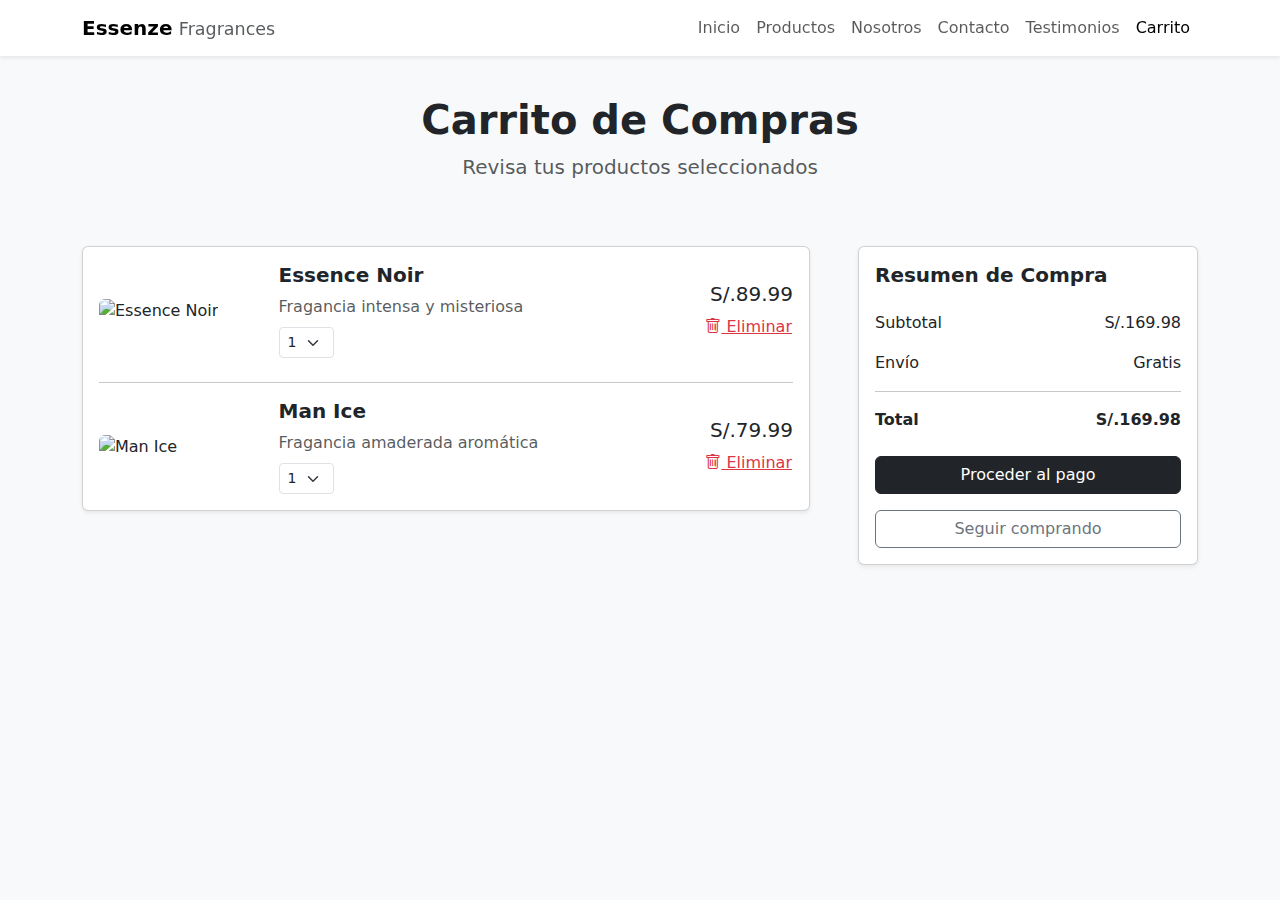
==== compra.html @ f30f4c5b "Tailwind y Bootstrap CSS Primer commit" ====
<!doctype html>
<html lang="es">
  <head>
    <meta charset="utf-8">
    <meta name="viewport" content="width=device-width, initial-scale=1">
    <title>Essenze Fragrances | Carrito de Compras</title>
    <link 
    href="https://cdn.jsdelivr.net/npm/bootstrap@5.3.3/dist/css/bootstrap.min.css" 
    rel="stylesheet"
     integrity="sha384-QWTKZyjpPEjISv5WaRU9OFeRpok6YctnYmDr5pNlyT2bRjXh0JMhjY6hW+ALEwIH" 
     crossorigin="anonymous"
     >
    <link rel="stylesheet" href="https://cdn.jsdelivr.net/npm/bootstrap-icons@1.11.3/font/bootstrap-icons.min.css">
  </head>
  <body class="bg-light">
    <!-- Navegación -->
    <nav class="navbar navbar-expand-lg navbar-light bg-white shadow-sm fixed-top">
      <div class="container">
        <a class="navbar-brand" href="index.html">
          <span class="fw-bold">Essenze</span>
          <small class="text-muted">Fragrances</small>
        </a>
        <button class="navbar-toggler" type="button" data-bs-toggle="collapse" data-bs-target="#navbarNav">
          <span class="navbar-toggler-icon"></span>
        </button>
        <div class="collapse navbar-collapse" id="navbarNav">
          <ul class="navbar-nav ms-auto">
            <li class="nav-item">
              <a class="nav-link" href="index.html#inicio">Inicio</a>
            </li>
            <li class="nav-item">
              <a class="nav-link" href="index.html#productos">Productos</a>
            </li>
            <li class="nav-item">
              <a class="nav-link" href="index.html#nosotros">Nosotros</a>
            </li>
            <li class="nav-item">
              <a class="nav-link" href="index.html#contacto">Contacto</a>
            </li>
            <li class="nav-item">
              <a class="nav-link" href="testimonios.html">Testimonios</a>
            </li>
            <li class="nav-item">
              <a class="nav-link active" href="compra.html">Carrito</a>
            </li>
          </ul>
        </div>
      </div>
    </nav>

    <main class="container py-5 mt-5">
      <!-- Encabezado del carrito -->
      <div class="pb-5 text-center">
        <h2 class="display-6 fw-bold">Carrito de Compras</h2>
        <p class="lead text-muted">Revisa tus productos seleccionados</p>
      </div>

      <div class="row g-5">
        <!-- Lista de productos -->
        <div class="col-md-8">
          <div class="card shadow-sm mb-4">
            <div class="card-body">
              <!-- Producto 1 -->
              <div class="row mb-4 align-items-center">
                <div class="col-md-3">
                  <img src="https://soghaat.co.uk/wp-content/uploads/2023/07/fotor_2023-7-3_14_15_40.jpg.webp" 
                       alt="Essence Noir" class="img-fluid rounded">
                </div>
                <div class="col-md-6">
                  <h5 class="fw-bold">Essence Noir</h5>
                  <p class="text-muted mb-0">Fragancia intensa y misteriosa</p>
                  <div class="mt-2">
                    <select class="form-select form-select-sm w-auto">
                      <option value="1">1</option>
                      <option value="2">2</option>
                      <option value="3">3</option>
                    </select>
                  </div>
                </div>
                <div class="col-md-3 text-end">
                  <h5 class="mb-0">S/.89.99</h5>
                  <button class="btn btn-link text-danger p-0 mt-2">
                    <i class="bi bi-trash"></i> Eliminar
                  </button>
                </div>
              </div>
              <hr>
              <!-- Producto 2 -->
              <div class="row align-items-center">
                <div class="col-md-3">
                  <img src="https://labelleperfumes.com/cdn/shop/files/jimmy-choo-ice_800x.webp?v=1724876463" 
                       alt="Man Ice" class="img-fluid rounded">
                </div>
                <div class="col-md-6">
                  <h5 class="fw-bold">Man Ice</h5>
                  <p class="text-muted mb-0">Fragancia amaderada aromática</p>
                  <div class="mt-2">
                    <select class="form-select form-select-sm w-auto">
                      <option value="1">1</option>
                      <option value="2">2</option>
                      <option value="3">3</option>
                    </select>
                  </div>
                </div>
                <div class="col-md-3 text-end">
                  <h5 class="mb-0">S/.79.99</h5>
                  <button class="btn btn-link text-danger p-0 mt-2">
                    <i class="bi bi-trash"></i> Eliminar
                  </button>
                </div>
              </div>
            </div>
          </div>
        </div>

        <!-- Resumen de compra -->
        <div class="col-md-4">
          <div class="card shadow-sm">
            <div class="card-body">
              <h5 class="card-title fw-bold mb-4">Resumen de Compra</h5>
              <div class="d-flex justify-content-between mb-3">
                <span>Subtotal</span>
                <span>S/.169.98</span>
              </div>
              <div class="d-flex justify-content-between mb-3">
                <span>Envío</span>
                <span>Gratis</span>
              </div>
              <hr>
              <div class="d-flex justify-content-between mb-4">
                <strong>Total</strong>
                <strong>S/.169.98</strong>
              </div>
              <button class="btn btn-dark w-100 mb-3">
                Proceder al pago
              </button>
              <a href="index.html#productos" class="btn btn-outline-secondary w-100">
                Seguir comprando
              </a>
            </div>
          </div>
        </div>
      </div>
    </main>

    <script src="https://cdn.jsdelivr.net/npm/bootstrap@5.3.3/dist/js/bootstrap.bundle.min.js"
     integrity="sha384-YvpcrYf0tY3lHB60NNkmXc5s9fDVZLESaAA55NDzOxhy9GkcIdslK1eN7N6jIeHz" 
     crossorigin="anonymous">
    </script>
  </body>
</html>
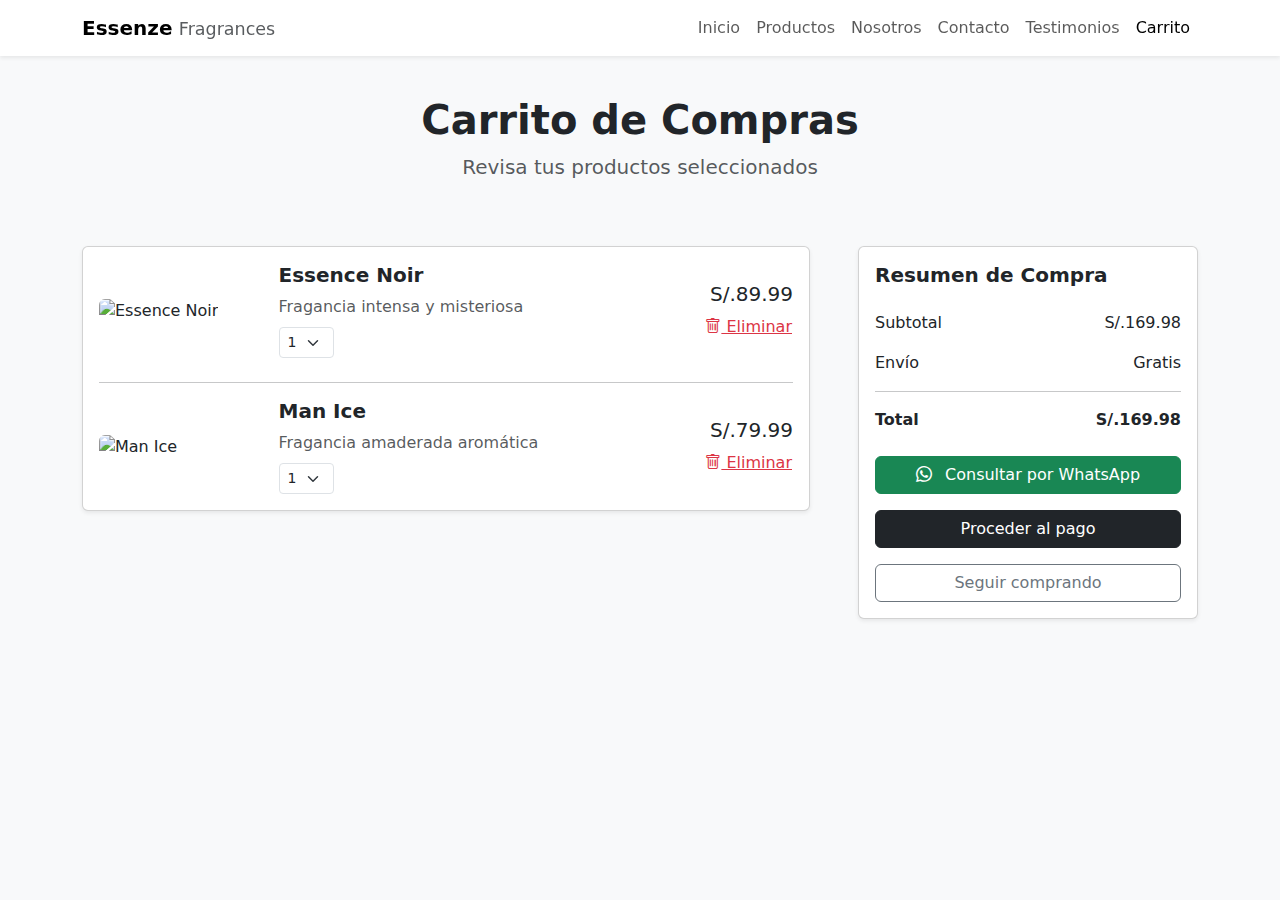
==== commit b451414b: "boton de whatsapp 1" ====
--- a/compra.html
+++ b/compra.html
@@ -131,6 +131,16 @@
                 <strong>Total</strong>
                 <strong>S/.169.98</strong>
               </div>
+              
+              <!-- Botón de WhatsApp -->
+              <a href="https://wa.me/51976508533?text=Hola,%20me%20interesa%20comprar%20fragancias%20de%20Essenze.%20¿Podrían%20ayudarme%20con%20el%20proceso%20de%20compra?" 
+                 class="btn btn-success w-100 mb-3"
+                 target="_blank"
+                 rel="noopener noreferrer">
+                <i class="bi bi-whatsapp me-2"></i>
+                Consultar por WhatsApp
+              </a>
+              
               <button class="btn btn-dark w-100 mb-3">
                 Proceder al pago
               </button>
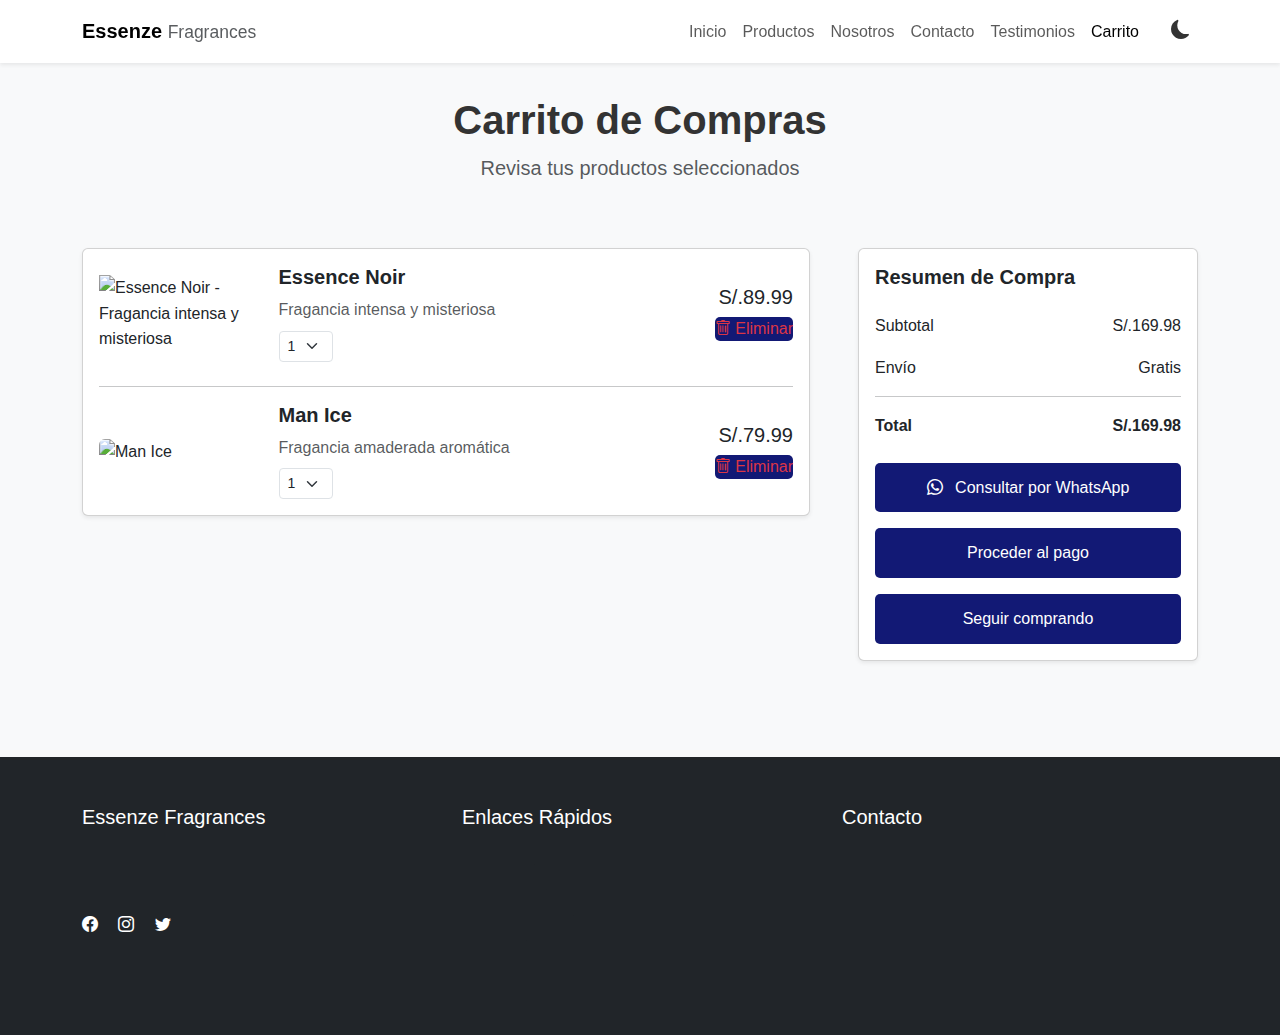
==== commit fe7140e5: "commit nuevo" ====
--- a/compra.html
+++ b/compra.html
@@ -11,6 +11,7 @@
      crossorigin="anonymous"
      >
     <link rel="stylesheet" href="https://cdn.jsdelivr.net/npm/bootstrap-icons@1.11.3/font/bootstrap-icons.min.css">
+    <link rel="stylesheet" href="css/styles.css">
   </head>
   <body class="bg-light">
     <!-- Navegación -->
@@ -44,6 +45,9 @@
               <a class="nav-link active" href="compra.html">Carrito</a>
             </li>
           </ul>
+          <button class="theme-toggle text-gray-600 hover:text-gray-900 ml-4">
+            <i class="bi bi-moon-fill"></i>
+          </button>
         </div>
       </div>
     </nav>
@@ -63,8 +67,11 @@
               <!-- Producto 1 -->
               <div class="row mb-4 align-items-center">
                 <div class="col-md-3">
-                  <img src="https://soghaat.co.uk/wp-content/uploads/2023/07/fotor_2023-7-3_14_15_40.jpg.webp" 
-                       alt="Essence Noir" class="img-fluid rounded">
+                  <img 
+                    src="https://soghaat.co.uk/wp-content/uploads/2023/07/fotor_2023-7-3_14_15_40.jpg.webp" 
+                    alt="Essence Noir - Fragancia intensa y misteriosa" 
+                    class="w-full h-64 object-cover"
+                    loading="lazy">
                 </div>
                 <div class="col-md-6">
                   <h5 class="fw-bold">Essence Noir</h5>
@@ -79,7 +86,9 @@
                 </div>
                 <div class="col-md-3 text-end">
                   <h5 class="mb-0">S/.89.99</h5>
-                  <button class="btn btn-link text-danger p-0 mt-2">
+                  <button 
+                    class="btn btn-link text-danger p-0 mt-2"
+                    aria-label="Eliminar producto">
                     <i class="bi bi-trash"></i> Eliminar
                   </button>
                 </div>
@@ -104,7 +113,9 @@
                 </div>
                 <div class="col-md-3 text-end">
                   <h5 class="mb-0">S/.79.99</h5>
-                  <button class="btn btn-link text-danger p-0 mt-2">
+                  <button 
+                    class="btn btn-link text-danger p-0 mt-2"
+                    aria-label="Eliminar producto">
                     <i class="bi bi-trash"></i> Eliminar
                   </button>
                 </div>
@@ -153,6 +164,39 @@
       </div>
     </main>
 
+    <footer class="bg-dark text-white py-5 mt-5">
+      <div class="container">
+        <div class="row">
+          <div class="col-md-4 mb-4">
+            <h5 class="mb-3">Essenze Fragrances</h5>
+            <p class="text-muted">Fragancias exclusivas que definen tu personalidad</p>
+            <div class="social-links">
+              <a href="#" class="text-white me-3"><i class="bi bi-facebook"></i></a>
+              <a href="#" class="text-white me-3"><i class="bi bi-instagram"></i></a>
+              <a href="#" class="text-white"><i class="bi bi-twitter"></i></a>
+            </div>
+          </div>
+          <div class="col-md-4 mb-4">
+            <h5 class="mb-3">Enlaces Rápidos</h5>
+            <ul class="list-unstyled">
+              <li><a href="index.html#productos" class="text-muted">Productos</a></li>
+              <li><a href="testimonios.html" class="text-muted">Testimonios</a></li>
+              <li><a href="index.html#nosotros" class="text-muted">Sobre Nosotros</a></li>
+              <li><a href="index.html#contacto" class="text-muted">Contacto</a></li>
+            </ul>
+          </div>
+          <div class="col-md-4 mb-4">
+            <h5 class="mb-3">Contacto</h5>
+            <ul class="list-unstyled text-muted">
+              <li><i class="bi bi-geo-alt me-2"></i>Lima, Perú</li>
+              <li><i class="bi bi-telephone me-2"></i>+51 976 508 533</li>
+              <li><i class="bi bi-envelope me-2"></i>info@essenze.com</li>
+            </ul>
+          </div>
+        </div>
+      </div>
+    </footer>
+
     <script src="https://cdn.jsdelivr.net/npm/bootstrap@5.3.3/dist/js/bootstrap.bundle.min.js"
      integrity="sha384-YvpcrYf0tY3lHB60NNkmXc5s9fDVZLESaAA55NDzOxhy9GkcIdslK1eN7N6jIeHz" 
      crossorigin="anonymous">
--- a/css/styles.css
+++ b/css/styles.css
@@ -0,0 +1,844 @@
+/* Reset básico */
+* {
+    margin: 0;
+    padding: 0;
+    box-sizing: border-box;
+  }
+  
+  /* Variables de colores */
+  :root {
+    --color-primary: #121975;       /* Púrpura suave para perfumes */
+    --color-secondary: #2c3e50;
+    --color-accent: #d4af37;        /* Dorado para representar lujo */
+    --color-light: #f8f9fa;
+    --color-dark: #343a40;
+    --color-text: #333;
+    --color-background: #fff;
+    --color-footer: #2c3e50;
+    --shadow: 0 4px 8px rgba(0, 0, 0, 0.1);
+    --transition: all 0.3s ease;
+  }
+
+  /* Añadir después de tus variables existentes */
+
+.backdrop-blur-sm {
+    backdrop-filter: blur(8px);
+    -webkit-backdrop-filter: blur(8px);
+}
+
+/* Ajuste para el tema oscuro */
+.dark-theme #inicio .bg-white\/30 {
+    background-color: rgba(0, 0, 0, 0.4);
+}
+
+/* Animación suave al cargar */
+#inicio .relative {
+    animation: fadeIn 1s ease-out;
+}
+
+@keyframes fadeIn {
+    from {
+        opacity: 0;
+        transform: translateY(20px);
+    }
+    to {
+        opacity: 1;
+        transform: translateY(0);
+    }
+}
+  
+  /* Tema oscuro */
+  .dark-theme {
+    --color-text: #f8f9fa;
+    --color-background: #121212;
+    --color-primary: #d4af37;    /* Color dorado para acentos */
+    --color-secondary: #101a70;
+    --color-footer: #1a1a1a;
+    --shadow: 0 4px 8px rgba(0, 0, 0, 0.3);
+    background-color: var(--color-background);
+    color: var(--color-text);
+  }
+
+  /* Estilos para tema oscuro */
+.dark-theme {
+    --color-text: #f8f9fa;
+    --color-background: #121212;
+    --color-primary: #06051b;
+    --color-secondary: #4a6baf;
+    --color-footer: #1a1a1a;
+}
+
+/* Ajustes específicos para Tailwind en modo oscuro */
+.dark-theme .bg-white {
+    background-color: #1a1a1a !important;
+}
+
+.dark-theme .text-gray-800 {
+    color: #f8f9fa !important;
+}
+
+.dark-theme .text-gray-600 {
+    color: #d1d5db !important;
+}
+
+.dark-theme .bg-gray-100 {
+    background-color: #2d2d2d !important;
+}
+
+.dark-theme .bg-gray-50 {
+    background-color: #121212 !important;
+}
+
+.dark-theme .shadow-md {
+    box-shadow: 0 4px 6px -1px rgba(0, 0, 0, 0.5) !important;
+}
+
+/* Estilos para el botón de tema */
+.theme-toggle {
+    transition: all 0.3s ease;
+    cursor: pointer;
+    padding: 0.5rem;
+    border-radius: 50%;
+}
+
+.dark-theme .theme-toggle svg {
+    color: #f8f9fa;
+}
+
+.theme-toggle:hover {
+    background-color: rgba(255, 255, 255, 0.1);
+}
+
+/* Ajustes para el tema oscuro */
+.dark-theme {
+    --color-text: #f8f9fa;
+    --color-background: #121212;
+    --color-primary: #9575a7;
+    --color-secondary: #4a6baf;
+    --color-footer: #1a1a1a;
+}
+
+/* Ajustes específicos para Tailwind en modo oscuro */
+.dark-theme .bg-gray-50 {
+    background-color: var(--color-background) !important;
+}
+
+.dark-theme .bg-white {
+    background-color: #1a1a1a !important;
+}
+
+.dark-theme .text-gray-800,
+.dark-theme .text-gray-900 {
+    color: var(--color-text) !important;
+}
+
+.dark-theme .text-gray-600 {
+    color: #9ca3af !important;
+}
+
+.dark-theme .bg-gray-100 {
+    background-color: #1a1a1a !important;
+}
+
+/* Ajustes para elementos específicos */
+.dark-theme .shadow-md {
+    box-shadow: 0 4px 6px -1px rgba(0, 0, 0, 0.3) !important;
+}
+
+.dark-theme input,
+.dark-theme textarea {
+    background-color: #2d2d2d !important;
+    border-color: #404040 !important;
+    color: var(--color-text) !important;
+}
+
+.dark-theme .theme-toggle {
+    color: var(--color-text);
+}
+
+/* Asegurar visibilidad de textos importantes */
+.dark-theme h1,
+.dark-theme h2,
+.dark-theme h3,
+.dark-theme .font-bold {
+    color: var(--color-text) !important;
+}
+
+/* Ajustes específicos para textos en modo oscuro */
+.dark-theme .text-gray-800,
+.dark-theme .text-gray-900,
+.dark-theme h1,
+.dark-theme h2,
+.dark-theme .font-bold {
+    color: var(--color-primary) !important; /* Color dorado para títulos */
+}
+
+.dark-theme .text-gray-600 {
+    color: #d1d5db !important;  /* Gris claro para textos secundarios */
+}
+
+/* Ajustes para fondos en modo oscuro */
+.dark-theme .bg-white,
+.dark-theme .bg-gray-100 {
+    background-color: #1a1a1a !important;
+}
+
+.dark-theme .bg-gray-50 {
+    background-color: var(--color-background) !important;
+}
+
+/* Ajustes para sombras en modo oscuro */
+.dark-theme .shadow-md,
+.dark-theme .shadow-lg {
+    box-shadow: 0 4px 6px -1px rgba(0, 0, 0, 0.5) !important;
+}
+  
+  body {
+    font-family: 'Segoe UI', Tahoma, Geneva, Verdana, sans-serif;
+    line-height: 1.6;
+    color: var(--color-text);
+    background-color: var(--color-background);
+    transition: var(--transition);
+  }
+  
+  /* Header y Navegación */
+  .site-header {
+    padding: 0.5rem 1rem; /* Reducir el padding */ 
+    background-color: var(--color-background);
+    box-shadow: var(--shadow);
+    position: sticky;
+    top: 0;
+    z-index: 100;
+  }
+  
+  .main-nav {
+    display: flex;
+    justify-content: space-between;
+    align-items: center;
+    padding: 1rem;
+    max-width: 1200px;
+    margin: 0 auto;
+  }
+  
+  .brand {
+    display: flex;
+    align-items: center;
+  }
+  
+  .brand a {
+    text-decoration: none;
+  }
+  
+  .brand-name {
+    color: var(--color-primary);
+    font-size: 1.2rem; /* reducir el tamaño de la fuente */
+    font-weight: bold;
+  }
+  
+  .menu {
+    display: flex;
+  }
+  
+  .menu-list {
+    display: flex;
+    list-style: none;
+    margin: 0;
+    padding: 0;
+  }
+  
+  .menu-list li {
+    margin-left: 1rem; /* reducir el espacio entre elementos */
+  }
+  
+  .menu-list a {
+    text-decoration: none;
+    color: var(--color-text);
+    font-weight: 500;
+    transition: var(--transition);
+    padding: 0.5rem;
+  }
+  
+  .menu-list a:hover, 
+  .menu-list a[aria-current="page"] {
+    color: var(--color-primary);
+    border-bottom: 2px solid var(--color-primary);
+  }
+  
+  .theme-toggle {
+    background: none;
+    border: none;
+    font-size: 1.2rem;
+    cursor: pointer;
+    color: var(--color-text);
+    margin-left: 1rem;
+  }
+  
+  /* Contenedor principal */
+  .main-content {
+    max-width: 1200px; /* Valor más apropiado para un contenedor principal */
+    margin: 0 auto;
+    padding: 2rem 1rem;
+  }
+  
+  /* Sección Hero */
+  .hero-section {
+    display: grid;
+    grid-template-columns: 1fr 1fr;
+    gap: 2rem;
+    margin-bottom: 3rem;
+    align-items: center;
+  }
+  
+  .hero-image {
+    width: 100%;
+    height: 100%;
+    overflow: hidden;
+    border-radius: 8px;
+    box-shadow: var(--shadow);
+  }
+  
+  .hero-image img {
+    width: 100%;
+    height: 100%;
+    object-fit: cover;
+    transition: transform 0.5s ease;
+  }
+  
+  .hero-image img:hover {
+    transform: scale(1.05);
+  }
+  
+  .hero-content {
+    padding: 1rem;
+  }
+  
+  .hero-content h1,
+  .hero-content h3 {
+    color: var(--color-primary);
+    margin-bottom: 1rem;
+    font-size: 2.5rem;
+  }
+  
+  .hero-description {
+    font-size: 1.2rem;
+    margin-bottom: 1.5rem;
+  }
+  
+  /* Sección de Características */
+  .features-section {
+    margin-bottom: 3rem;
+  }
+  
+  .features-section h2,
+  .shipping-section h2,
+  .payment-section h2,
+  .testimonials-section h2 {
+    text-align: center;
+    color: var(--color-primary);
+    margin-bottom: 2rem;
+    font-size: 2rem;
+  }
+  
+  .features-grid {
+    display: grid;
+    grid-template-columns: repeat(3, 1fr);
+    gap: 2rem;
+  }
+  
+  .feature-card {
+    background-color: var(--color-background);
+    border-radius: 8px;
+    overflow: hidden;
+    box-shadow: var(--shadow);
+    transition: var(--transition);
+  }
+  
+  .feature-card:hover {
+    transform: translateY(-5px);
+    box-shadow: 0 10px 20px rgba(0, 0, 0, 0.15);
+  }
+  
+  .feature-card h3 {
+    color: var(--color-primary);
+    padding: 1rem;
+    margin: 0;
+  }
+  
+  .feature-card p {
+    padding: 0 1rem 1rem;
+  }
+  
+  .feature-card figure {
+    width: 100%;
+    height: 200px;
+    overflow: hidden;
+  }
+  
+  .feature-card img {
+    width: 100%;
+    height: 100%;
+    object-fit: cover;
+    transition: transform 0.5s ease;
+  }
+  
+  .feature-card:hover img {
+    transform: scale(1.05);
+  }
+  
+  /* Sección de Envío */
+  .shipping-section {
+    margin-bottom: 3rem;
+    padding: 2rem;
+    background-color: var(--color-light);
+    border-radius: 8px;
+    box-shadow: var(--shadow);
+  }
+  
+  .shipping-details {
+    margin: 0 auto;
+    max-width: 800px;
+  }
+  
+  .shipping-details dt {
+    font-weight: bold;
+    color: var(--color-primary);
+    margin-top: 1rem;
+  }
+  
+  .shipping-details dd {
+    margin-left: 1rem;
+    margin-bottom: 1rem;
+  }
+  
+  /* Sección de Pago */
+  .payment-section {
+    margin-bottom: 3rem;
+    padding: 2rem;
+    background-color: var(--color-light);
+    border-radius: 8px;
+    box-shadow: var(--shadow);
+  }
+  
+  .payment-methods {
+    list-style: none;
+    display: flex;
+    flex-wrap: wrap;
+    justify-content: center;
+    gap: 1.5rem;
+    margin: 0;
+    padding: 0;
+  }
+  
+  .payment-methods li {
+    background-color: var(--color-background);
+    padding: 1rem 1.5rem;
+    border-radius: 50px;
+    box-shadow: var(--shadow);
+    transition: var(--transition);
+  }
+  
+  .payment-methods li:hover {
+    transform: translateY(-3px);
+    box-shadow: 0 6px 12px rgba(0, 0, 0, 0.1);
+  }
+  
+  /* Footer */
+  .site-footer {
+    background-color: var(--color-footer);
+    color: #fff;
+    padding: 3rem 1rem;
+    margin-top: 3rem;
+  }
+  
+  .contact-info {
+    max-width: 1200px;
+    margin: 0 auto;
+    display: grid;
+    grid-template-columns: repeat(3, 1fr);
+    gap: 2rem;
+    margin-bottom: 2rem;
+  }
+  
+  .contact-info p {
+    margin: 0;
+  }
+  
+  .contact-info a {
+    color: #fff;
+    text-decoration: none;
+    transition: var(--transition);
+  }
+  
+  .contact-info a:hover {
+    color: var(--color-accent);
+  }
+  
+  .footer-nav {
+    max-width: 1200px;
+    margin: 0 auto;
+    border-top: 1px solid rgba(255, 255, 255, 0.1);
+    padding-top: 2rem;
+  }
+  
+  .footer-links {
+    display: flex;
+    list-style: none;
+    margin: 0;
+    padding: 0;
+    justify-content: center;
+    gap: 2rem;
+  }
+  
+  .footer-links a {
+    color: #fff;
+    text-decoration: none;
+    transition: var(--transition);
+  }
+  
+  .footer-links a:hover {
+    color: var(--color-accent);
+  }
+  
+  /* Grid System */
+  .grid {
+    display: grid;
+    gap: 20px;
+    margin: 2rem 0;
+  }
+  
+  .grid-2 {
+    grid-template-columns: repeat(2, 1fr);
+  }
+  
+  .grid-3 {
+    grid-template-columns: repeat(3, 1fr);
+  }
+  
+  .grid-4 {
+    grid-template-columns: repeat(4, 1fr);
+  }
+  
+  /* Testimonios */
+  .testimonials-section {
+    margin-bottom: 3rem;
+  }
+  
+  .testimonial {
+    text-align: center;
+    padding: 2rem;
+    background-color: var(--color-background);
+    border-radius: 8px;
+    box-shadow: var(--shadow);
+    transition: var(--transition);
+  }
+  
+  .testimonial:hover {
+    transform: translateY(-5px);
+    box-shadow: 0 10px 20px rgba(0, 0, 0, 0.15);
+  }
+  
+  .testimonial-img {
+    width: 100px;
+    height: 100px;
+    border-radius: 50%;
+    object-fit: cover;
+    margin: 0 auto 1rem;
+    border: 3px solid var(--color-primary);
+  }
+  
+  .testimonial-text {
+    font-style: italic;
+    margin-bottom: 1.5rem;
+  }
+  
+  .testimonial-author {
+    font-weight: 600;
+    color: var(--color-primary);
+  }
+  
+  .testimonial-stars {
+    color: var(--color-accent);
+    font-size: 1.2rem;
+    margin-bottom: 1rem;
+  }
+  
+  /* Formulario de compra */
+  .purchase-form {
+    background-color: var(--color-background);
+    border-radius: 8px;
+    box-shadow: var(--shadow);
+    padding: 2rem;
+    margin-bottom: 3rem;
+  }
+  
+  .form-group {
+    margin-bottom: 1.5rem;
+  }
+  
+  label {
+    display: block;
+    margin-bottom: 0.5rem;
+    font-weight: 500;
+    color: var(--color-primary);
+  }
+  
+  input, 
+  select, 
+  textarea {
+    width: 100%;
+    padding: 0.8rem;
+    border: 1px solid #ddd;
+    border-radius: 4px;
+    font-family: inherit;
+    font-size: 1rem;
+    background-color: var(--color-background);
+    color: var(--color-text);
+  }
+  
+  input:focus, 
+  select:focus, 
+  textarea:focus {
+    outline: none;
+    border-color: var(--color-primary);
+    box-shadow: 0 0 0 2px rgba(123, 94, 138, 0.2);
+  }
+  
+  .form-grid {
+    display: grid;
+    grid-template-columns: repeat(2, 1fr);
+    gap: 20px;
+  }
+  
+  .btn {
+    display: inline-block;
+    padding: 0.8rem 1.5rem;
+    background-color: var(--color-primary);
+    color: white;
+    text-decoration: none;
+    border-radius: 5px;
+    font-weight: 500;
+    transition: var(--transition);
+    border: none;
+    cursor: pointer;
+    text-align: center;
+  }
+  
+  .btn:hover {
+    background-color: #6a4e78;
+    transform: translateY(-2px);
+  }
+  
+  .btn-secondary {
+    background-color: var(--color-secondary);
+  }
+  
+  .btn-secondary:hover {
+    background-color: #1a2733;
+  }
+  
+  .btn-accent {
+    background-color: var(--color-accent);
+  }
+  
+  .btn-accent:hover {
+    background-color: #c19d30;
+  }
+  
+  /* Sección de producto en la página de compra */
+  .product-summary {
+    background-color: var(--color-background);
+    border-radius: 8px;
+    box-shadow: var(--shadow);
+    overflow: hidden;
+  }
+  
+  .product-img {
+    width: 100%;
+    height: 300px;
+    object-fit: cover;
+  }
+  
+  .product-details {
+    padding: 1.5rem;
+  }
+  
+  .product-title {
+    color: var(--color-primary);
+    margin-bottom: 1rem;
+  }
+  
+  .product-price {
+    font-size: 1.5rem;
+    color: var(--color-accent);
+    font-weight: bold;
+    margin-bottom: 1rem;
+  }
+  
+  .product-description {
+    margin-bottom: 1.5rem;
+  }
+  
+  .price-breakdown {
+    margin: 1.5rem 0;
+    border-top: 1px solid #eee;
+    padding-top: 1.5rem;
+  }
+  
+  .price-item {
+    display: flex;
+    justify-content: space-between;
+    margin-bottom: 0.8rem;
+  }
+  
+  .price-total {
+    display: flex;
+    justify-content: space-between;
+    font-weight: bold;
+    font-size: 1.2rem;
+    margin-top: 1rem;
+    border-top: 1px solid #eee;
+    padding-top: 1rem;
+  }
+  
+  .product-features {
+    background-color: var(--color-light);
+    padding: 1rem;
+    border-radius: 5px;
+    margin-top: 1rem;
+  }
+  
+  .product-features h4 {
+    margin-bottom: 0.8rem;
+  }
+  
+  .product-features ul {
+    padding-left: 1.5rem;
+  }
+  
+  .security-badges {
+    display: flex;
+    justify-content: center;
+    gap: 15px;
+    margin-top: 0.5rem;
+  }
+  
+  /* Modo responsivo */
+  @media (max-width: 992px) {
+    .grid-4 {
+      grid-template-columns: repeat(3, 1fr);
+    }
+    
+    .contact-info {
+      grid-template-columns: 1fr 1fr;
+    }
+  }
+  
+  @media (max-width: 768px) {
+    .hero-section {
+      grid-template-columns: 1fr;
+    }
+    
+    .features-grid,
+    .grid-3, 
+    .grid-4 {
+      grid-template-columns: repeat(2, 1fr);
+    }
+    
+    .form-grid {
+      grid-template-columns: 1fr;
+    }
+    
+    .contact-info {
+      grid-template-columns: 1fr;
+    }
+  }
+  
+  @media (max-width: 576px) {
+    .main-nav {
+      flex-direction: column;
+      padding: 1rem 0;
+    }
+    
+    .menu-list {
+      flex-direction: column;
+      width: 100%;
+      margin-top: 1rem;
+      align-items: center;
+    }
+    
+    .menu-list li {
+      margin: 0.5rem 0;
+      width: 100%;
+      text-align: center;
+    }
+    
+    .menu-list a {
+      display: block;
+      padding: 0.5rem;
+    }
+    
+    .features-grid,
+    .grid-2, 
+    .grid-3, 
+    .grid-4 {
+      grid-template-columns: 1fr;
+    }
+    
+    .footer-links {
+      flex-direction: column;
+      align-items: center;
+      gap: 1rem;
+    }
+  }
+  
+  /* JavaScript para cambio de tema */
+  .js-enabled .theme-toggle {
+    display: block;
+  }
+
+/* Añadir al archivo styles.css */
+.fas.fa-star {
+    transition: transform 0.2s ease;
+}
+
+.fas.fa-star:hover {
+    transform: scale(1.2);
+}
+
+/* Estilos para la sección hero */
+#inicio .relative {
+    position: relative;
+    z-index: 10;
+}
+
+/* Ajustar el contenido del hero para mejor visibilidad */
+#inicio .text-white {
+    text-shadow: 2px 2px 4px rgba(0, 0, 0, 0.5);
+}
+
+/* Mejorar el contenedor con efecto glassmorphism */
+#inicio .bg-white\/30 {
+    background-color: rgba(255, 255, 255, 0.15);
+    backdrop-filter: blur(8px);
+    -webkit-backdrop-filter: blur(8px);
+    border: 1px solid rgba(255, 255, 255, 0.2);
+    box-shadow: 0 8px 32px rgba(0, 0, 0, 0.1);
+}
+
+/* Ajustes para tema claro */
+#inicio h2, 
+#inicio p {
+    color: rgb(0, 0, 0) !important;
+    text-shadow: 2px 2px 4px rgba(0, 0, 0, 0.5);
+}
+
+/* Ajustes para tema oscuro */
+.dark-theme #inicio .bg-white\/30 {
+    background-color: rgba(0, 0, 0, 0.4);
+}
+
+.dark-theme #inicio h2,
+.dark-theme #inicio p {
+    color: var(--color-accent) !important;
+    text-shadow: 2px 2px 4px rgba(0, 0, 0, 0.7);
+}